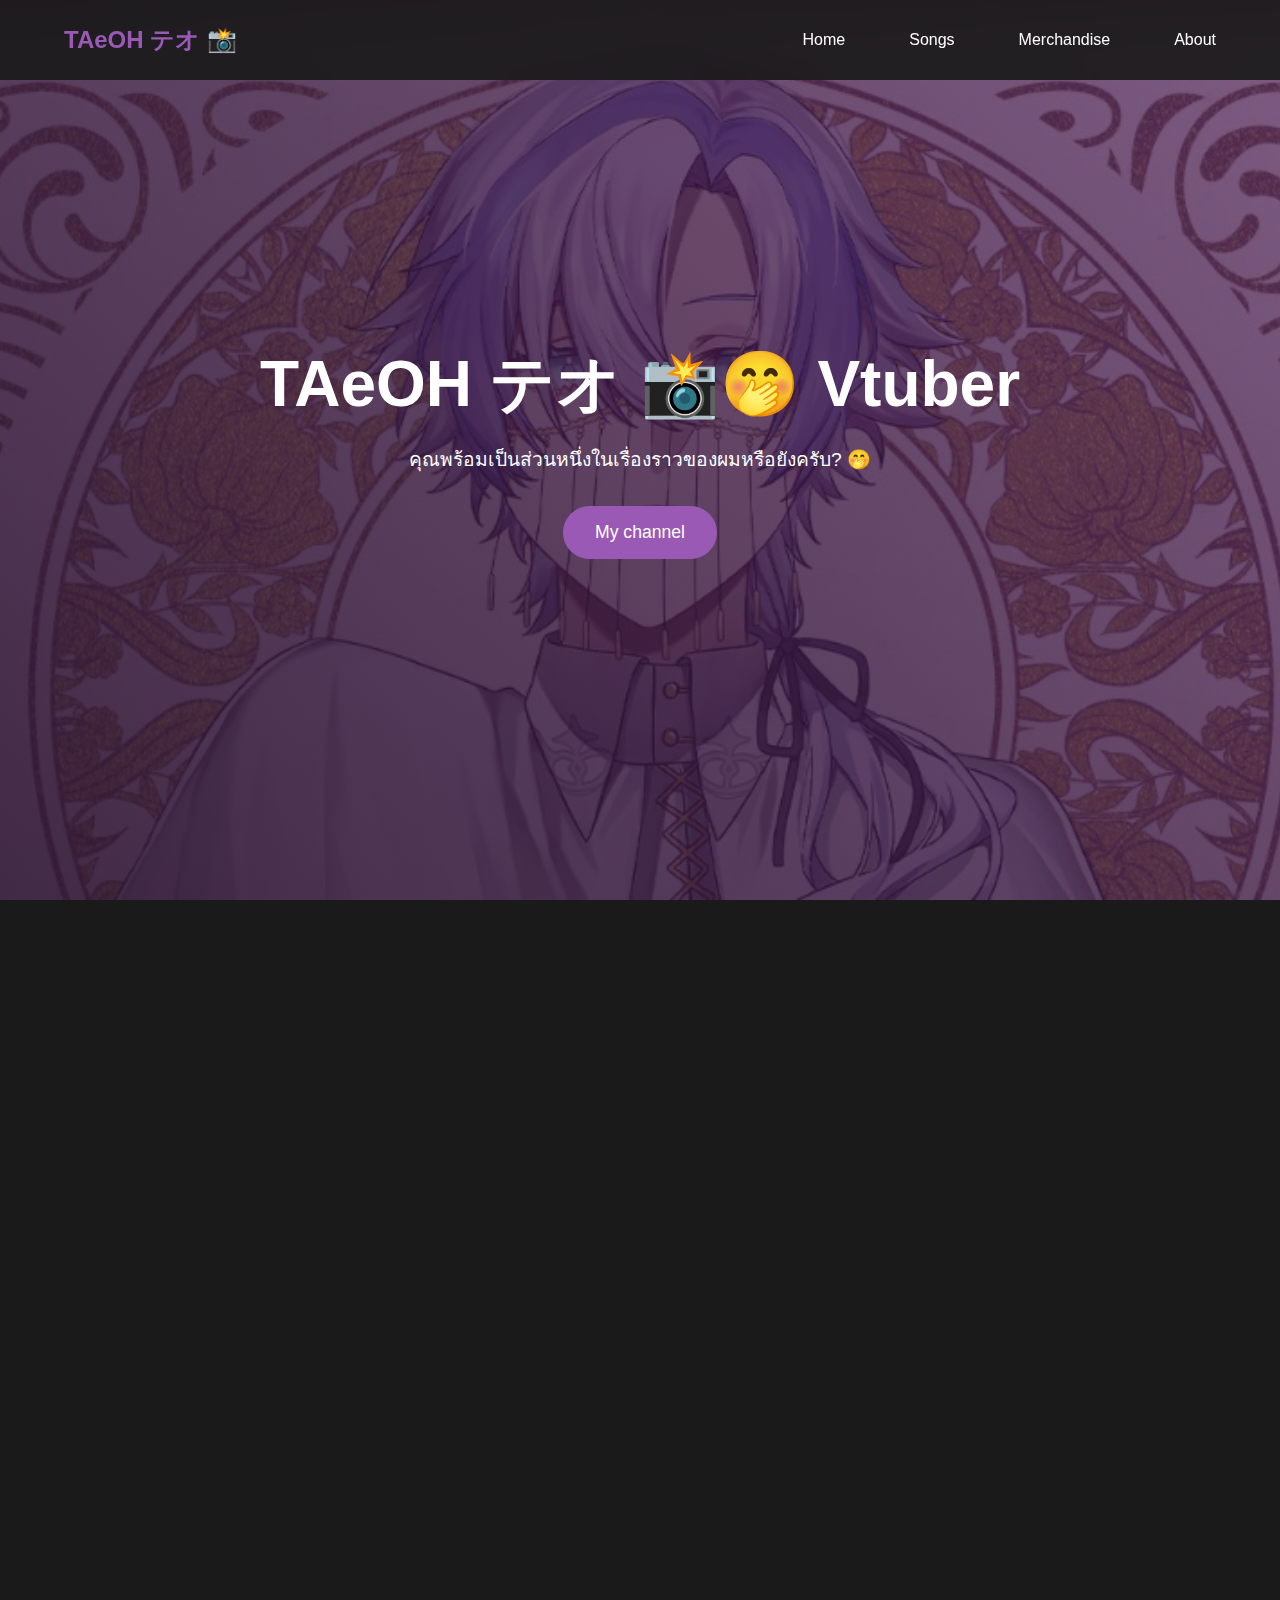
==== index.html @ 2a8529bc "Initial commit" ====
<!DOCTYPE html>
<html lang="en">
<head>
    <link rel="stylesheet" href="style.css">
    <meta charset="UTF-8">
    <meta name="viewport" content="width=device-width, initial-scale=1.0">
    <title>PurpleVTuber</title>
    <style>
        * {
            margin: 0;
            padding: 0;
            box-sizing: border-box;
            font-family: -apple-system, BlinkMacSystemFont, 'Segoe UI', Roboto, Oxygen, Ubuntu, Cantarell, 'Open Sans', 'Helvetica Neue', sans-serif;
        }

        body {
            background-color: #1a1a1a;
            color: white;
        }

        /* Header Styles */
        header {
            position: fixed;
            top: 0;
            width: 100%;
            padding: 1.5rem 5%;
            background: rgba(26, 26, 26, 0.9);
            backdrop-filter: blur(10px);
            display: flex;
            justify-content: space-between;
            align-items: center;
            z-index: 1000;
            animation: slideDown 0.5s ease;
        }

        .logo {
            font-size: 1.5rem;
            color: #9b59b6;
            font-weight: 700;
        }

        nav a {
            color: white;
            text-decoration: none;
            margin-left: 2rem;
            transition: color 0.3s ease;
        }

        nav a:hover {
            color: #9b59b6;
        }

        /* Hero Section */
        .hero {
            height: 100vh;
            display: flex;
            align-items: center;
            justify-content: center;
            background: linear-gradient(45deg, #2d1433, #491a54);
            position: relative;
            overflow: hidden;
        }

        .hero-content {
            text-align: center;
            z-index: 1;
        }

        .hero h1 {
            font-size: 4rem;
            margin-bottom: 1rem;
            animation: fadeUp 1s ease;
        }

        .hero p {
            font-size: 1.2rem;
            margin-bottom: 2rem;
            animation: fadeUp 1s 0.2s ease backwards;
        }

        .cta-button {
            padding: 1rem 2rem;
            background: #9b59b6;
            border: none;
            border-radius: 30px;
            color: white;
            font-size: 1.1rem;
            cursor: pointer;
            transition: transform 0.3s ease;
            animation: fadeUp 1s 0.4s ease backwards;
        }

        .cta-button:hover {
            transform: scale(1.05);
        }

        /* Content Sections */
        .section {
            padding: 5rem 5%;
            opacity: 0;
            transform: translateY(50px);
            transition: all 0.6s ease;
        }

        .section.visible {
            opacity: 1;
            transform: translateY(0);
        }

        .section-title {
            font-size: 2.5rem;
            margin-bottom: 3rem;
            color: #9b59b6;
        }

        /* Merchandise Grid */
        .merch-grid {
            display: grid;
            grid-template-columns: repeat(auto-fit, minmax(250px, 1fr));
            gap: 2rem;
        }

        .merch-item {
            background: #2d2d2d;
            border-radius: 15px;
            overflow: hidden;
            transition: transform 0.3s ease;
        }

        .merch-item:hover {
            transform: translateY(-10px);
        }

        /* Music List */
        .song-list {
            display: grid;
            gap: 1rem;
        }

        .song-item {
            padding: 1.5rem;
            background: #2d2d2d;
            border-radius: 10px;
            display: flex;
            justify-content: space-between;
            align-items: center;
            transition: transform 0.3s ease;
        }

        .song-item:hover {
            transform: translateX(10px);
        }

        /* Animations */
        @keyframes slideDown {
            from {
                transform: translateY(-100%);
            }
            to {
                transform: translateY(0);
            }
        }

        @keyframes fadeUp {
            from {
                opacity: 0;
                transform: translateY(30px);
            }
            to {
                opacity: 1;
                transform: translateY(0);
            }
        }

        /* Floating VTuber Image */
        .vtuber-image {
            position: absolute;
            animation: float 3s ease-in-out infinite;
        }

        @keyframes float {
            0%, 100% {
                transform: translateY(0);
            }
            50% {
                transform: translateY(-20px);
            }
        }
    </style>
</head>
<body>
    <header>
        <div class="logo">TAeOH テオ 📸</div>
        <nav>
            <a href="index.html">Home</a>
            <a href="song.html">Songs</a>
            <a href="merch.html">Merchandise</a>
            <a href="about.html">About</a>
    </header>

    <section class="hero" id="home">
        <div class="hero-background"></div>
        <div class="hero-overlay"></div>
        <div class="particles" id="particles"></div>
        
        <div class="hero-content">
            <div class="title-wrapper">
                <h1 class="reveal-text">TAeOH テオ 📸🤭 Vtuber</h1>
            </div>
            <p class="slide-up-text">คุณพร้อมเป็นส่วนหนึ่งในเรื่องราวของผมหรือยังครับ? 🤭</p>
            <a href="https://www.youtube.com/c/TAeOH" target="_blank" class="cta-button glitch-button">My channel</a>
        </div>
    </section>

    <section class="section" id="songs">
        <h2 class="section-title" style="text-align: center">Latest Song</h2>
        <div class="song-list">
            <!-- Song items will be dynamically generated -->
        </div>
    </section>

    <section class="section" id="merch">
        <h2 class="section-title" style="text-align: center">Merchandise</h2>
        <div class="merch-grid">
            <div class="merch-card">
                <div class="image-container">
                    <img src="images/Merch_1.jpg" alt="Hoodie" class="merch-image">
                </div>
                <div class="merch-info">
                    <h3 class="merch-name">Badge</h3>
                    <p class="merch-price">$49.99</p>
                    <button class="shop-button">Buy Now</button>
                </div>
            </div>
            <div class="merch-card">
                <div class="image-container">
                    <img src="images/Merch_2.jpg" alt="T-Shirt" class="merch-image">
                </div>
                <div class="merch-info">
                    <h3 class="merch-name">Card</h3>
                    <p class="merch-price">$29.99</p>
                    <button class="shop-button">Buy Now</button>
                </div>
            </div>

        </div>
    </section>
    <script>
        
        // Intersection Observer for section animations
        const observer = new IntersectionObserver((entries) => {
            entries.forEach(entry => {
                if (entry.isIntersecting) {
                    entry.target.classList.add('visible');
                }
            });
        }, { threshold: 0.1 });

        document.querySelectorAll('.section').forEach(section => {
            observer.observe(section);
        });
     document.querySelectorAll('.glitch-button').forEach(button => {
        button.setAttribute('data-text', button.textContent);
    });
    
    // Add intersection observer for text animations
    const textObserver = new IntersectionObserver((entries) => {
        entries.forEach(entry => {
            if(entry.isIntersecting) {
                entry.target.classList.add('animate');
            }
        });
    });
    
    document.querySelectorAll('.reveal-text, .slide-up-text').forEach(el => {
        textObserver.observe(el);
    });
    const songs = [
    {
        title: "〖歌ってみた〗千本桜(Senbonzakura) ►Hermes",
        artist: "Hermes",
        duration: "3:45",
        youtubeId: "A85lgJWrrs0",
        cover: "images/Song_1.jpg"
    },
    {
            title: "Ruby love",
            artist: "Marsces",
            duration: "3:09",
            youtubeId: "LPuv0kuqunQ",
            cover: "images/Song_2.jpg"
        },
    {
            title: "〖歌ってみた〗Apple (thai ver.)",
            artist: "TAeOH◄",
            duration: "3:31",
            youtubeId: "UqPC4L_EG2M",
            cover: "images/Song_3.jpg"
        },
    // Add more songs here
];

const songList = document.querySelector('.song-list');

songs.forEach(song => {
    const songItem = document.createElement('div');
    songItem.className = 'song-item';
    songItem.innerHTML = `
        <div class="album-art">
            <img src="${song.cover}" alt="${song.title}">
        </div>
        <div class="song-info">
            <span class="song-title">${song.title}</span>
            <span class="song-artist">${song.artist}</span>
            <span class="song-duration">${song.duration}</span>
        </div>
        <button class="play-button" data-yt="${song.youtubeId}"></button>
    `;
    
    songItem.addEventListener('click', function(e) {
        if(!e.target.classList.contains('play-button')) {
            window.open(`https://www.youtube.com/watch?v=${song.youtubeId}`, '_blank');
        }
    });

    songList.appendChild(songItem);
});

document.querySelectorAll('.play-button').forEach(button => {
    button.addEventListener('click', function() {
        const ytId = this.dataset.yt;
        window.open(`https://www.youtube.com/watch?v=${ytId}`, '_blank');
    });
});

    </script>
</body>
</html>
---- style.css ----
:root {
    --primary-bg: #1a1a1a;
    --accent-purple: #9b59b6;
    --image-overlay: rgba(45, 20, 51, 0.85);
    --text-primary: white;
    --section-bg: #2d2d2d;
    --header-bg: rgba(26, 26, 26, 0.9);
    --font-system: -apple-system, BlinkMacSystemFont, 'Segoe UI', Roboto, Oxygen, Ubuntu, Cantarell, 'Open Sans', 'Helvetica Neue', sans-serif;
    --hero-image: url('https://images.unsplash.com/photo-1578662996442-48f60153fc96?ixlib=rb-1.2.1&auto=format&fit=crop&w=1920&q=80');
}

/* Reset default margin and padding */
html, body {
    margin: 0;
    padding: 0;
    width: 100%;
    height: 100%;
    overflow-x: hidden; /* Prevent horizontal scroll */
    font-family: var(--font-system);
    color: var(--text-primary);
    background: var(--primary-bg);
}

/* Header */
header {
    position: fixed;
    top: 0;
    left: 0;
    width: 100%;
    padding: 1rem 5%;
    background: var(--header-bg);
    backdrop-filter: blur(10px);
    display: flex;
    justify-content: space-between;
    align-items: center;
    z-index: 1000;
    animation: slideDown 0.5s ease;
}

.logo {
    font-size: 1.5rem;
    color: var(--accent-purple);
    font-weight: 700;
}

nav {
    display: flex;
    align-items: center;
    gap: 2rem;
}

nav a {
    color: var(--text-primary);
    text-decoration: none;
    transition: color 0.3s ease;
}

nav a:hover {
    color: var(--accent-purple);
}

/* Hero Section */
/* Hero Section - Animated Background */
.hero {
    position: relative;
    height: 100vh;
    overflow: hidden;
}

.hero-background {
    position: absolute;
    width: 100%;
    height: 100%;
    background: url('images/Body.jpg') center/cover;
    animation: 
        backgroundPan 30s linear infinite,
        backgroundZoom 20s alternate infinite;
}

.hero-overlay {
    position: absolute;
    width: 100%;
    height: 100%;
    background: linear-gradient(45deg, rgba(45, 20, 51, 0.9) 0%, rgba(73, 26, 84, 0.7) 100%);
}

@keyframes backgroundPan {
    0% { transform: scale(1) translate(0, 0); }
    50% { transform: scale(1.1) translate(-5%, -5%); }
    100% { transform: scale(1) translate(0, 0); }
}

@keyframes backgroundZoom {
    0% { transform: scale(1); }
    100% { transform: scale(1.15); }
}

.cta-button {
    display: inline-block;  /* Makes padding and transformations work properly */
    padding: 1rem 2rem;
    background: #9b59b6;
    border: none;
    border-radius: 30px;
    color: white;
    font-size: 1.1rem;
    cursor: pointer;
    text-decoration: none;  /* Remove underline from link */
    transition: transform 0.3s ease, background-color 0.3s ease;
    animation: fadeUp 1s 0.4s ease backwards;
    position: relative;
    text-align: center;
    line-height: normal;
}

.cta-button:hover {
    transform: scale(1.05);
    background-color: #8e44ad;  /* Slightly darker purple */
    box-shadow: 0 4px 15px rgba(0, 0, 0, 0.2);  /* Add depth effect */
}

.cta-button:active {
    transform: scale(0.98);  /* Click feedback */
}

.cta-button:focus {
    outline: none;
    box-shadow: 0 0 0 3px rgba(155, 89, 182, 0.5);  /* Accessible focus state */
}

/* If you want the glitch effect to work, make sure you have the glitch-button CSS */

/* Song List */
.song-list {
    display: flex;
    flex-direction: column;
    gap: 10px;
    padding: 2rem 5%;
}

.song-item {
    display: flex;
    align-items: center;
    background: var(--section-bg);
    padding: 10px;
    border-radius: 8px;
    box-shadow: 0 2px 4px rgba(0, 0, 0, 0.1);
    transition: transform 0.2s ease, box-shadow 0.2s ease;
}

.song-item:hover {
    transform: translateY(-2px);
    box-shadow: 0 4px 8px rgba(0, 0, 0, 0.2);
}

.album-art {
    position: relative;
    width: 60px;
    height: 60px;
    border-radius: 8px;
    overflow: hidden;
}

.album-art img {
    width: 100%;
    height: 100%;
    object-fit: cover;
    transition: transform 0.3s ease;
}

.song-item:hover .album-art img {
    transform: scale(1.1);
}

.album-art::before {
    content: '';
    position: absolute;
    top: 0;
    left: 0;
    width: 100%;
    height: 100%;
    background: rgba(155, 89, 182, 0.4);
    opacity: 0;
    transition: opacity 0.3s ease;
    z-index: 1;
}

.song-item:hover .album-art::before {
    opacity: 1;
}

.song-info {
    flex: 1;
    margin-left: 15px;
    display: flex;
    flex-direction: column;
    gap: 0.25rem;
}

.song-title {
    font-size: 1.1rem;
    font-weight: 600;
    white-space: nowrap;
    overflow: hidden;
    text-overflow: ellipsis;
}

.song-artist {
    font-size: 0.9rem;
    color: var(--accent-purple);
}

.song-duration {
    font-size: 0.8rem;
    color: #888;
}

.play-button {
    background: var(--accent-purple);
    border: none;
    color: white;
    padding: 30px;
    border-radius: 50%;
    cursor: pointer;
    display: flex;
    align-items: center;
    justify-content: center;
    transition: background 0.3s ease;
}

.play-button::before {
    content: '▶';
    font-size: 14px;
}

.play-button:hover {
    background: #8e44ad;
}

/* Active State for Songs */
.song-item.active {
    background: rgba(155, 89, 182, 0.2);
    box-shadow: 0 0 15px rgba(155, 89, 182, 0.3);
}

.song-item.active .play-button {
    background: #8e44ad;
}

/* Merchandise Grid */
.merch-grid {
    display: grid;
    grid-template-columns: repeat(auto-fit, minmax(200px, 1fr));
    gap: 1.5rem;
    padding: 2rem 5%;
}

.merch-card {
    background: var(--section-bg);
    border-radius: 8px;
    overflow: hidden;
    transition: transform 0.3s ease, box-shadow 0.3s ease;
}

.merch-card:hover {
    transform: translateY(-5px);
    box-shadow: 0 10px 20px rgba(0, 0, 0, 0.3);
}

.merch-image {
    width: 100%;
    height: 150px;
    object-fit: cover;
    transition: transform 0.3s ease;
}

.merch-card:hover .merch-image {
    transform: scale(1.1);
}

.merch-info {
    padding: 1rem;
    text-align: center;
}

.merch-name {
    font-size: 1rem;
    margin-bottom: 0.5rem;
    color: var(--text-primary);
}

.merch-price {
    color: var(--accent-purple);
    font-size: 1rem;
    font-weight: bold;
}

.shop-button {
    background: linear-gradient(45deg, #9b59b6, #8e44ad);
    border: none;
    padding: 0.5rem 1rem;
    color: white;
    border-radius: 5px;
    cursor: pointer;
    transition: all 0.3s ease;
    width: 100%;
    margin-top: 0.5rem;
    text-transform: uppercase;
    font-weight: bold;
}

.shop-button:hover {
    transform: scale(1.05);
    box-shadow: 0 0 15px rgba(155, 89, 182, 0.5);
}
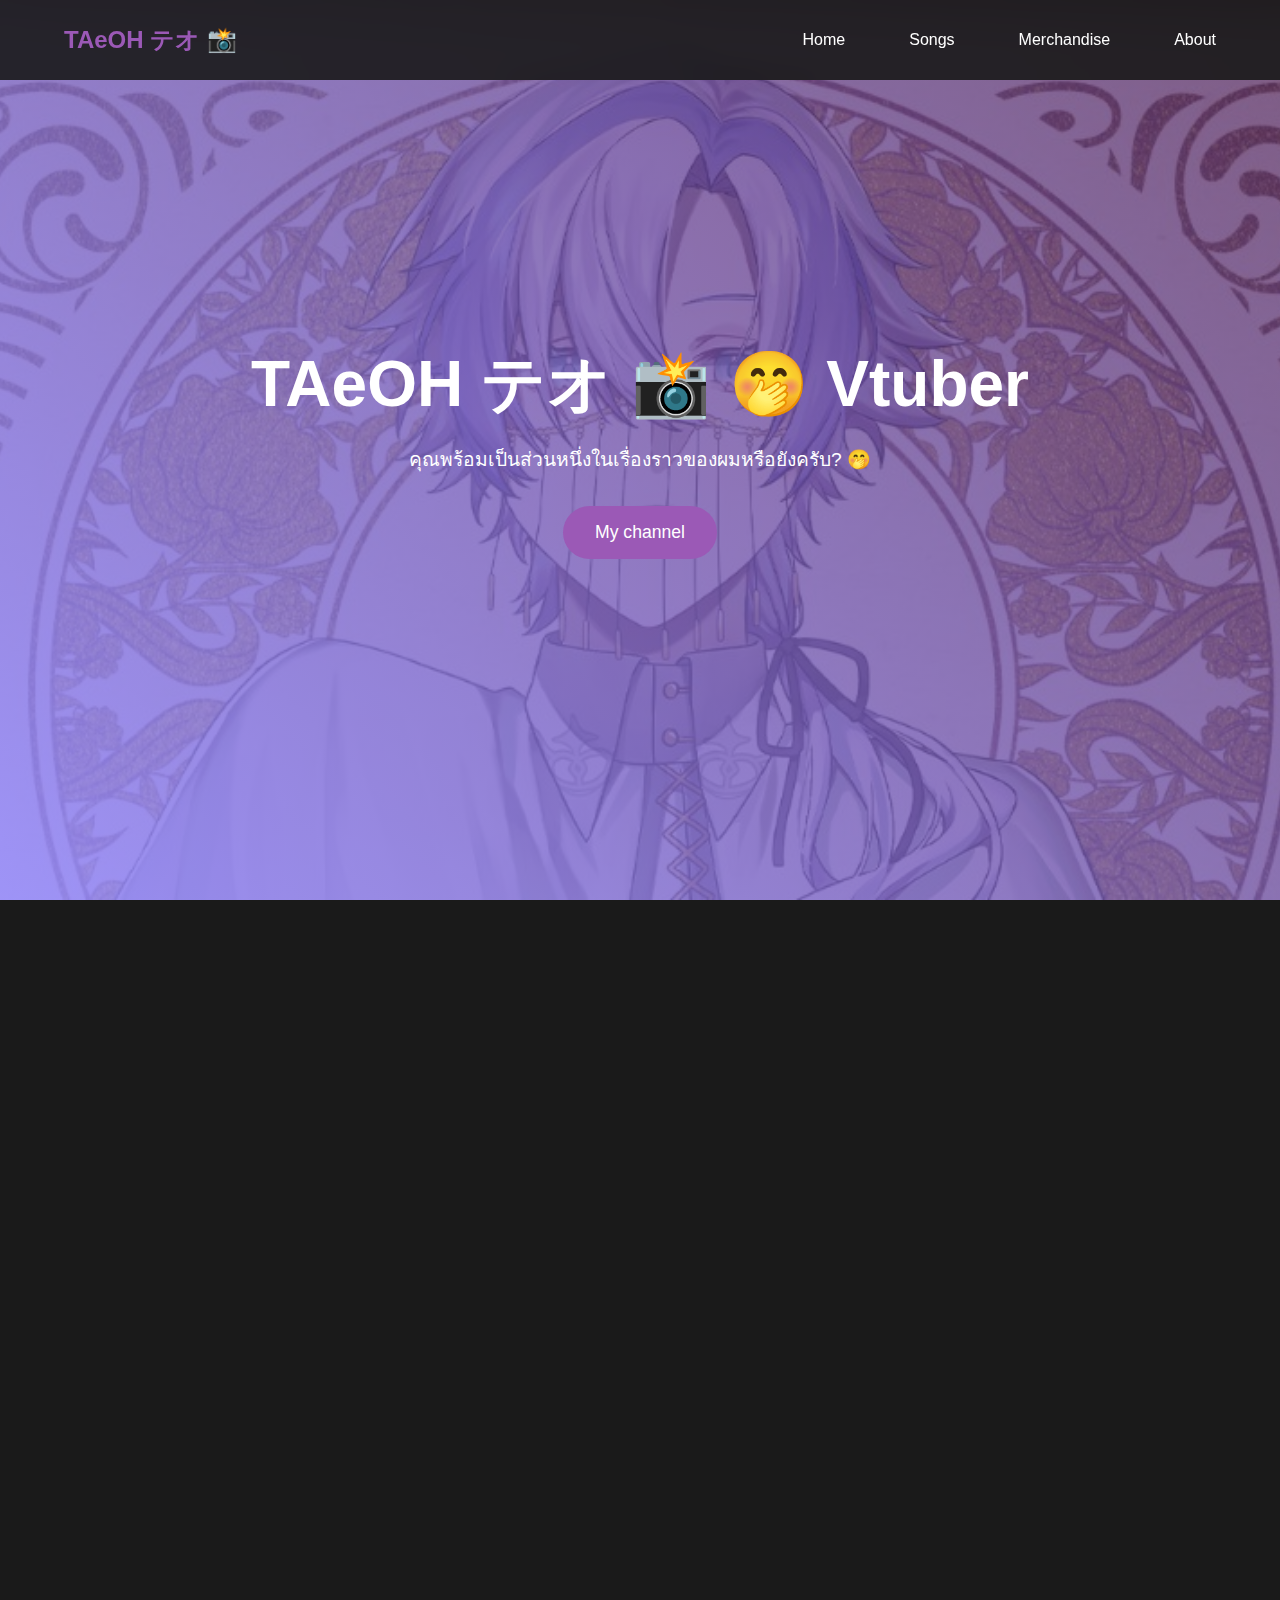
==== commit 51b40000: "Fixed" ====
--- a/index.html
+++ b/index.html
@@ -4,7 +4,7 @@
     <link rel="stylesheet" href="style.css">
     <meta charset="UTF-8">
     <meta name="viewport" content="width=device-width, initial-scale=1.0">
-    <title>PurpleVTuber</title>
+    <title>TAeOH</title>
     <style>
         * {
             margin: 0;
@@ -56,7 +56,7 @@
             display: flex;
             align-items: center;
             justify-content: center;
-            background: linear-gradient(45deg, #2d1433, #491a54);
+            background: linear-gradient(45deg, #2d1433, #958dda);
             position: relative;
             overflow: hidden;
         }
@@ -191,11 +191,17 @@
 <body>
     <header>
         <div class="logo">TAeOH テオ 📸</div>
+        <button class="hamburger">
+            <span></span>
+            <span></span>
+            <span></span>
+        </button>
         <nav>
             <a href="index.html">Home</a>
             <a href="song.html">Songs</a>
             <a href="merch.html">Merchandise</a>
             <a href="about.html">About</a>
+        </nav>
     </header>
 
     <section class="hero" id="home">
@@ -205,7 +211,7 @@
         
         <div class="hero-content">
             <div class="title-wrapper">
-                <h1 class="reveal-text">TAeOH テオ 📸🤭 Vtuber</h1>
+                <h1 class="reveal-text">TAeOH テオ 📸 🤭 Vtuber</h1>
             </div>
             <p class="slide-up-text">คุณพร้อมเป็นส่วนหนึ่งในเรื่องราวของผมหรือยังครับ? 🤭</p>
             <a href="https://www.youtube.com/c/TAeOH" target="_blank" class="cta-button glitch-button">My channel</a>
@@ -332,7 +338,30 @@
         window.open(`https://www.youtube.com/watch?v=${ytId}`, '_blank');
     });
 });
-
+    // Mobile menu functionality
+const hamburger = document.querySelector('.hamburger');
+const nav = document.querySelector('nav');
+
+hamburger.addEventListener('click', () => {
+    hamburger.classList.toggle('active');
+    nav.classList.toggle('active');
+});
+
+// Close menu when clicking outside
+document.addEventListener('click', (e) => {
+    if (!header.contains(e.target)) {
+        hamburger.classList.remove('active');
+        nav.classList.remove('active');
+    }
+});
+
+// Close menu after clicking a link
+document.querySelectorAll('nav a').forEach(link => {
+    link.addEventListener('click', () => {
+        hamburger.classList.remove('active');
+        nav.classList.remove('active');
+    });
+});
     </script>
 </body>
 </html>--- a/style.css
+++ b/style.css
@@ -22,13 +22,13 @@
 }
 
 /* Header */
+/* Header Styles */
 header {
     position: fixed;
     top: 0;
-    left: 0;
     width: 100%;
     padding: 1rem 5%;
-    background: var(--header-bg);
+    background: rgba(26, 26, 26, 0.95);
     backdrop-filter: blur(10px);
     display: flex;
     justify-content: space-between;
@@ -37,6 +37,87 @@
     animation: slideDown 0.5s ease;
 }
 
+nav {
+    display: flex;
+    align-items: center;
+}
+
+nav a {
+    color: white;
+    text-decoration: none;
+    margin-left: 2rem;
+    transition: color 0.3s ease;
+    font-size: 1rem;
+}
+
+.hamburger {
+    display: none;
+    cursor: pointer;
+    background: none;
+    border: none;
+    padding: 0.5rem;
+}
+
+.hamburger span {
+    display: block;
+    width: 25px;
+    height: 2px;
+    background: white;
+    margin: 5px 0;
+    transition: all 0.3s ease;
+}
+
+@media (max-width: 768px) {
+    header {
+        padding: 1rem 5%;
+    }
+    
+    .hamburger {
+        display: block;
+        z-index: 1001;
+    }
+    
+    .hamburger.active span:nth-child(1) {
+        transform: rotate(45deg) translate(5px, 5px);
+    }
+    
+    .hamburger.active span:nth-child(2) {
+        opacity: 0;
+    }
+    
+    .hamburger.active span:nth-child(3) {
+        transform: rotate(-45deg) translate(7px, -6px);
+    }
+    
+    nav {
+        position: absolute;
+        top: 100%;
+        left: 0;
+        width: 100%;
+        background: rgba(26, 26, 26, 0.95);
+        backdrop-filter: blur(10px);
+        flex-direction: column;
+        max-height: 0;
+        overflow: hidden;
+        transition: max-height 0.3s ease-out;
+    }
+    
+    nav.active {
+        max-height: 500px;
+    }
+    
+    nav a {
+        width: 100%;
+        text-align: center;
+        padding: 1rem 0;
+        margin: 0;
+        border-bottom: 1px solid rgba(255,255,255,0.1);
+    }
+    
+    nav a:last-child {
+        border-bottom: none;
+    }
+}
 .logo {
     font-size: 1.5rem;
     color: var(--accent-purple);
@@ -81,7 +162,7 @@
     position: absolute;
     width: 100%;
     height: 100%;
-    background: linear-gradient(45deg, rgba(45, 20, 51, 0.9) 0%, rgba(73, 26, 84, 0.7) 100%);
+    background: linear-gradient(45deg, rgba(148, 137, 248, 0.9) 0%, rgba(73, 26, 84, 0.7) 100%);
 }
 
 @keyframes backgroundPan {
@@ -311,4 +392,33 @@
 .shop-button:hover {
     transform: scale(1.05);
     box-shadow: 0 0 15px rgba(155, 89, 182, 0.5);
+}
+/* Header Responsive Fixes */
+@media (max-width: 768px) {
+    nav {
+        position: fixed;
+        top: 60px; /* Match header height */
+        left: 0;
+        right: 0;
+        background: rgba(26, 26, 26, 0.98);
+        flex-direction: column;
+        max-height: 0;
+        overflow: hidden;
+        transition: max-height 0.3s ease-out;
+    }
+
+    nav.active {
+        max-height: 100vh;
+        padding: 1rem 0;
+    }
+
+    nav a {
+        padding: 1.2rem 0;
+        margin: 0;
+    }
+}
+
+/* Ensure header stays on top */
+header {
+    z-index: 1000;
 }